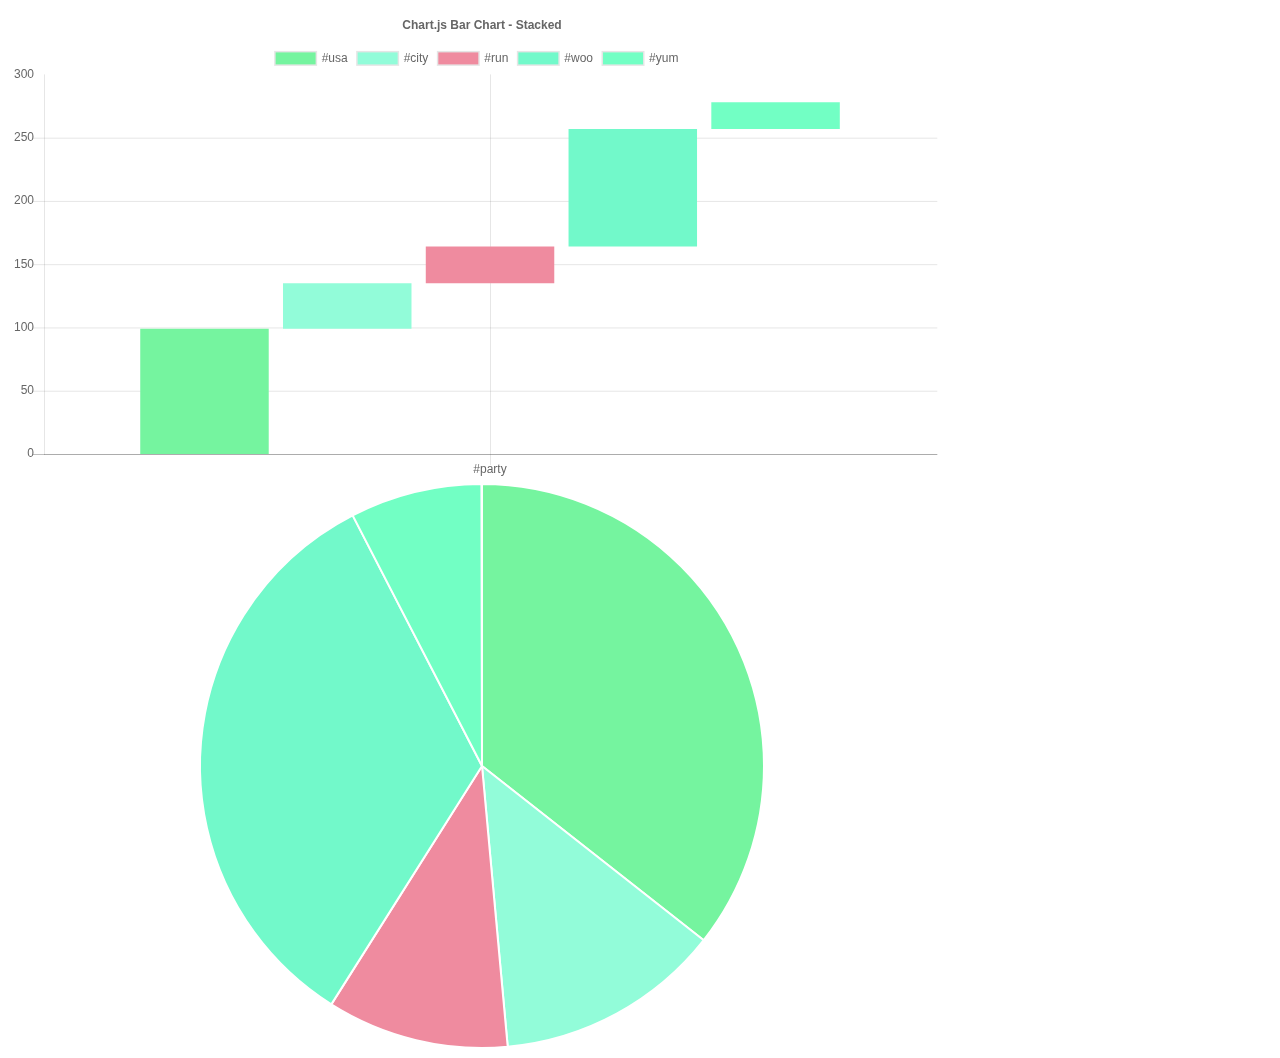
==== webpage/bar_graph.html @ a64e7ad0 "backup" ====
<!doctype html>
<html>

<head>
    <title>Stacked Bar Chart</title>

    <style>
    canvas {
        -moz-user-select: none;
        -webkit-user-select: none;
        -ms-user-select: none;
    }
    </style>
    <link rel="stylesheet" href="css/index.css">
    <script src="js/randomColor.js"></script>

</head>

<body>
    <div style="width: 75%">
        <canvas id="barChart"></canvas>
        <canvas id="myChart" width="500" height="300"></canvas>
    </div>
    <!-- <div id="js-legend" class="chart-legend"> -->

    <script>
        function getDataset() {
            return [{
                label: '#usa',
                backgroundColor: backgrounds[0],
                data: [
                    99,
                ]
            },{
                label: '#city',
                backgroundColor: backgrounds[1],
                data: [
                    36,
                ]
            },{
                label: '#run',
                backgroundColor: backgrounds[2],
                data: [
                    29,
                ]
            },{
                label: '#woo',
                backgroundColor: backgrounds[3],
                data: [
                    93,
                ]
            },{
                label: '#yum',
                backgroundColor: backgrounds[4],
                data: [
                    21,
                ]
            }];
        }

        function getDatasetPie() {
            var tempDataset = getDataset();
            var returnData = {
                "labels": [],
                "datasets": [{
                    "backgroundColor": [],
                    "data": [],
                }]
            };

            tempDataset.forEach(function(tempData){
                returnData["labels"].push(tempData["label"]);
                returnData["datasets"][0]["backgroundColor"].push(tempData["backgroundColor"]);
                returnData["datasets"][0]["data"].push(tempData["data"]);
            });
            return returnData;
        }

        var backgrounds = randomColor({count: 5, luminosity: 'light'});
        var barChartData = {
            labels: ['#party'],
            datasets: getDataset(),
        };

        var allSiteCharts = []

        window.onload = function() {

            // Override the click handler
            var ctx                       = document.getElementById('barChart').getContext('2d');
            var defaultLegendClickHandler = Chart.defaults.global.legend.onClick;


            window.myBar = new Chart(ctx, {
                type: 'bar',
                data: barChartData,
                options: {
                    title: {
                        display: true,
                        text: 'Chart.js Bar Chart - Stacked'
                    },
                    tooltips: {
                        mode: 'index',
                        intersect: true
                    },
                    responsive: true,
                    scales: {
                        yAxes: [{
                            stacked: true
                        }]
                    },
                    legend: {
                        display: true,
                        onClick: newLegendClickHandler,
                   },
                }
            });

            var ctx = document.getElementById("myChart").getContext('2d');
            var pieCharData = getDatasetPie();
            window.myChart = new Chart(ctx, {
              type: 'pie',
              options:{
                legend:{
                  display:false
                }
              },
              data: {
                labels: pieCharData["labels"],
                datasets: pieCharData["datasets"],
              }
            });

            console.log(window.myChart)
            console.log(window.myBar)
            // Allow For chart to be modified
            allSiteCharts.push(window.myBar);
            allSiteCharts.push(window.myChart);
            // document.getElementById('js-legend').innerHTML = window.myBar.generateLegend();
        };

        function getCharts() {
            return allSiteCharts
        }

        function newLegendClickHandler (e, legendItem) {
            var index = legendItem.datasetIndex;
            var hideData = !legendItem.hidden;

            // Loop through all charts and upate them when legend is clicked
            getCharts().forEach(function(siteChart) {
                if (siteChart != null){
                    if (siteChart.config.type === "bar"){
                        siteChart.data.datasets[index].hidden = hideData;
                    }
                    if (siteChart.config.type === "pie"){
                        siteChart.getDatasetMeta(0).data[index].hidden = hideData;
                    }
                    siteChart.update();
                }
            });
        }

    </script>
</body>
<script src="js/chart.bundle.min.js"></script>
<script src="js/Chart.min.js"></script>
<script src="js/index.js"></script>

</html>
---- webpage/css/index.css ----
#canvas-holder {
  width: 100%;
  margin-top: 50px;
  text-align: center;
}

#chartjs-tooltip {
  opacity: 1;
  position: absolute;
  background: rgba(0, 0, 0, .7);
  color: white;
  border-radius: 3px;
  -webkit-transition: all .1s ease;
  transition: all .1s ease;
  pointer-events: none;
  -webkit-transform: translate(-50%, 0);
  transform: translate(-50%, 0);
}

.chartjs-tooltip-key {
  display: inline-block;
  width: 10px;
  height: 10px;
  margin-right: 10px;
}
.chart-legend li span{
    display: inline-block;
    width: 12px;
    height: 12px;
    margin-right: 5px;
}

.chart-legend{
  overflow:auto;
  height:250px;
}

.float-left{
  float:left;
}
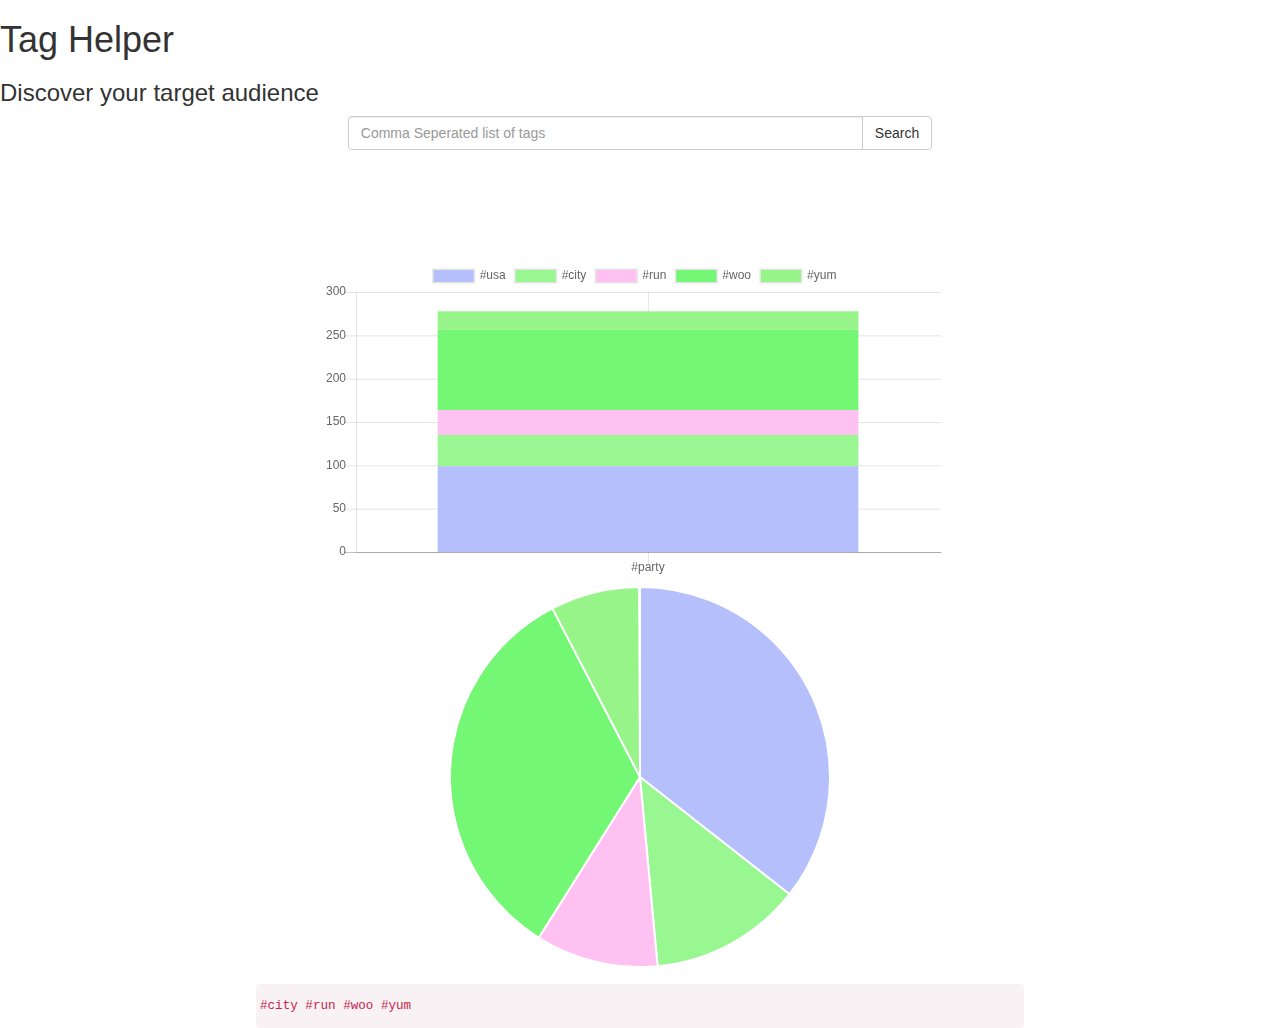
==== commit 3e155d04: "format site" ====
--- a/webpage/bar_graph.html
+++ b/webpage/bar_graph.html
@@ -14,16 +14,64 @@
     </style>
     <link rel="stylesheet" href="css/index.css">
     <script src="js/randomColor.js"></script>
+  <link href="http://maxcdn.bootstrapcdn.com/bootstrap/3.3.7/css/bootstrap.min.css" rel="stylesheet"/>
+  <link href="css/search.css" rel="stylesheet"/>
+  <script src="http://ajax.googleapis.com/ajax/libs/jquery/2.1.1/jquery.min.js"></script>
+  <script src="http://maxcdn.bootstrapcdn.com/bootstrap/3.3.7/js/bootstrap.min.js"></script>
+  <link rel="stylesheet" type="text/css" href="css/header.css">
 
 </head>
 
 <body>
-    <div style="width: 75%">
+    <header >
+        <div id="header_overlay">
+            <div id="leftSide">
+                <h1 id="name_big">
+                    Tag Helper
+                </h1>
+                <!-- <img id="name_small" src="images/logo.ico" alt="name small"> -->
+                <h3>Discover your target audience</h3>
+            </div>
+            <div id="rightSide">
+                <!-- <ul id="links">
+                    <li>
+                        <a id="projects_button" >Projects</a>
+                    </li>
+                    <li>
+                        <a id="skills_button">My Skills</a>
+                    </li>
+                    <li>
+                        <a  id="resume_button" >Resume</a>
+                    </li>
+                    <li>
+                        <a id="header_top_button">Top</a>
+                    </li>
+                </ul> -->
+            </div>
+            <div class="row search">
+                <div class="col-lg-6 center">
+                    <div class="input-group">
+                        <input type="text" class="form-control" placeholder="Comma Seperated list of tags">
+                        <span class="input-group-btn">
+                            <button class="btn btn-default" type="button">Search</button>
+                        </span>
+                    </div><!-- /input-group -->
+                </div><!-- /.col-lg-6 -->
+            </div>
+        </div>
+
+    </header>
+
+    <div style="height: 110px"></div>
+    <div style="text-align: center;">
+    <div style="width: 50%; text-align:center; display: inline-block;">
         <canvas id="barChart"></canvas>
+    </div>
+    <div style="width: 50%; display: inline-block;">
         <canvas id="myChart" width="500" height="300"></canvas>
     </div>
-    <!-- <div id="js-legend" class="chart-legend"> -->
-
+    <code style="width: 60%" id="tags">#city #run #woo #yum</code>
+</div>
     <script>
         function getDataset() {
             return [{
@@ -77,13 +125,39 @@
             return returnData;
         }
 
+        function getDatasetTags() {
+            var tempDataset = getDataset();
+            var returnData = {};
+
+            tempDataset.forEach(function(tempData){
+                returnData[tempData["label"]] = true;
+            });
+            return returnData;
+        }
+        var allTags = {};
+
+        function updateTagBlock() {
+            var tagText = "";
+            for (var key in dictionary) {
+
+            }
+
+            allTags.forEach(function(tag) {
+                if (!tag.includes("#")){
+                    tag = "#" + tag;
+                }
+                tagText = tagText.concat(" " + tag);
+            });
+            document.getElementById('tags').innerHTML = 'hi';
+        }
+
         var backgrounds = randomColor({count: 5, luminosity: 'light'});
         var barChartData = {
             labels: ['#party'],
             datasets: getDataset(),
         };
 
-        var allSiteCharts = []
+        var allSiteCharts = [];
 
         window.onload = function() {
 
@@ -97,7 +171,7 @@
                 data: barChartData,
                 options: {
                     title: {
-                        display: true,
+                        display: false,
                         text: 'Chart.js Bar Chart - Stacked'
                     },
                     tooltips: {
@@ -108,6 +182,9 @@
                     scales: {
                         yAxes: [{
                             stacked: true
+                        }],
+                        xAxes: [{
+                            stacked: true
                         }]
                     },
                     legend: {
@@ -134,10 +211,13 @@
 
             console.log(window.myChart)
             console.log(window.myBar)
+
             // Allow For chart to be modified
             allSiteCharts.push(window.myBar);
             allSiteCharts.push(window.myChart);
-            // document.getElementById('js-legend').innerHTML = window.myBar.generateLegend();
+
+            allTags = getDatasetTags();
+            updateTagBlock();
         };
 
         function getCharts() {
@@ -160,6 +240,7 @@
                     siteChart.update();
                 }
             });
+            console.log(legendItem)
         }
 
     </script>
--- a/webpage/css/search.css
+++ b/webpage/css/search.css
@@ -0,0 +1,22 @@
+.center-block() {
+  display: block;
+  margin-left: auto;
+  margin-right: auto;
+}
+.search {
+  .center-block();
+  margin-left: 2%;
+  margin-right: 2%;
+}
+.center {
+    float: none;
+    margin: 0 auto;
+}
+
+#tags {
+    margin-top: 10px;
+    width: 60%;
+    display: inline-block;
+    line-height: 40px;
+    text-align: left;
+}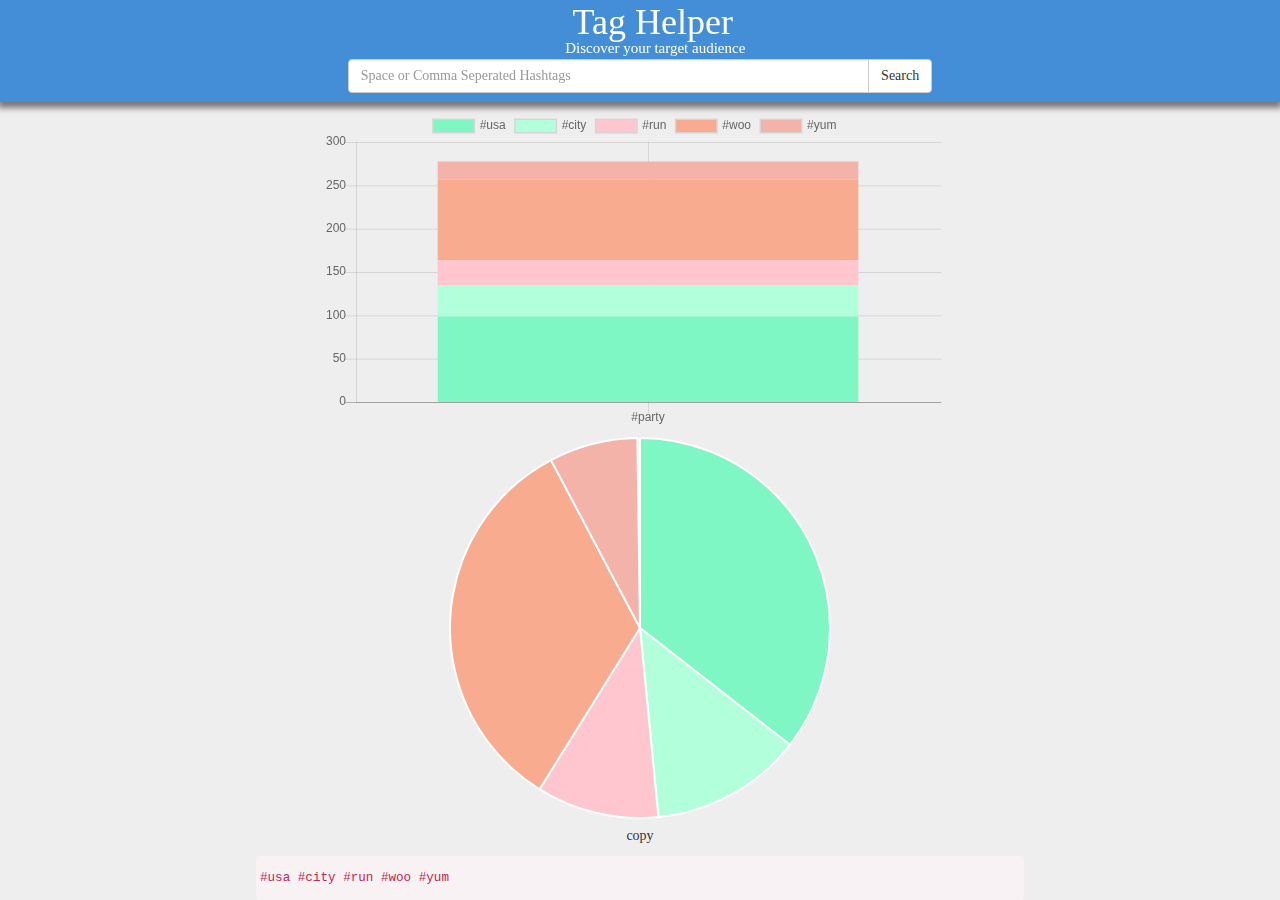
==== commit 3691cdc8: "add cookie modification functions" ====
--- a/webpage/bar_graph.html
+++ b/webpage/bar_graph.html
@@ -14,11 +14,13 @@
     </style>
     <link rel="stylesheet" href="css/index.css">
     <script src="js/randomColor.js"></script>
-  <link href="http://maxcdn.bootstrapcdn.com/bootstrap/3.3.7/css/bootstrap.min.css" rel="stylesheet"/>
-  <link href="css/search.css" rel="stylesheet"/>
-  <script src="http://ajax.googleapis.com/ajax/libs/jquery/2.1.1/jquery.min.js"></script>
-  <script src="http://maxcdn.bootstrapcdn.com/bootstrap/3.3.7/js/bootstrap.min.js"></script>
-  <link rel="stylesheet" type="text/css" href="css/header.css">
+    <script src="js/cookies.js"></script>
+    <link href="http://maxcdn.bootstrapcdn.com/bootstrap/3.3.7/css/bootstrap.min.css" rel="stylesheet"/>
+    <link href="css/search.css" rel="stylesheet"/>
+    <script src="http://ajax.googleapis.com/ajax/libs/jquery/2.1.1/jquery.min.js"></script>
+    <script src="http://maxcdn.bootstrapcdn.com/bootstrap/3.3.7/js/bootstrap.min.js"></script>
+    <link rel="stylesheet" type="text/css" href="css/header.css">
+    <link rel="stylesheet" type="text/css" href="css/loader.css">
 
 </head>
 
@@ -51,7 +53,7 @@
             <div class="row search">
                 <div class="col-lg-6 center">
                     <div class="input-group">
-                        <input type="text" class="form-control" placeholder="Comma Seperated list of tags">
+                        <input type="text" class="form-control" placeholder="Space or Comma Seperated Hashtags">
                         <span class="input-group-btn">
                             <button class="btn btn-default" type="button">Search</button>
                         </span>
@@ -59,10 +61,16 @@
                 </div><!-- /.col-lg-6 -->
             </div>
         </div>
+        <div class="load-bar">
+            <div class="bar"></div>
+            <div class="bar"></div>
+            <div class="bar"></div>
+        </div>
 
     </header>
 
     <div style="height: 110px"></div>
+
     <div style="text-align: center;">
     <div style="width: 50%; text-align:center; display: inline-block;">
         <canvas id="barChart"></canvas>
@@ -70,9 +78,20 @@
     <div style="width: 50%; display: inline-block;">
         <canvas id="myChart" width="500" height="300"></canvas>
     </div>
-    <code style="width: 60%" id="tags">#city #run #woo #yum</code>
+    <div id="codeBlockContainer" style="text-align: center;">
+        <div id="codeBlock">
+            <div id="copyCodeBlock">copy</div>
+            <code  id="tags"></code>
+        </div>
+    </div>
+    <input type="text" value="Hello World" id="holdtext" style="display: none;"></input>
+
 </div>
     <script>
+
+        var TAG_COOKIE_STR = "tags_disabled";
+        var TAG_SEARCHED_STR = "tags_searched";
+
         function getDataset() {
             return [{
                 label: '#usa',
@@ -126,29 +145,43 @@
         }
 
         function getDatasetTags() {
-            var tempDataset = getDataset();
-            var returnData = {};
+            var tempDataset          = getDataset();
+            var returnData           = {};
+            var previouslyHiddenTags = getCookieArray(TAG_COOKIE_STR);
 
             tempDataset.forEach(function(tempData){
-                returnData[tempData["label"]] = true;
+                // TODO(tom):find a way to save this in a cookie
+                // Mark the tag as hidden if its in the hidden tag cookie
+                returnData[tempData["label"]] = false //previouslyHiddenTags.includes(tempData["label"]);
             });
             return returnData;
         }
         var allTags = {};
 
+        function getTagSting() {
+            var tagText = "";
+            var tempTag = "";
+
+            for (var key in allTags) {
+                tempTag = key;
+                if(allTags[key]){
+                    continue;
+                }
+
+                if (!tempTag.includes("#")){
+                    tempTag = "#" + allTags[key];
+                }
+                tagText = tagText.concat(" " + tempTag);
+            }
+            return tagText;
+        }
+
         function updateTagBlock() {
-            var tagText = "";
-            for (var key in dictionary) {
-
-            }
-
-            allTags.forEach(function(tag) {
-                if (!tag.includes("#")){
-                    tag = "#" + tag;
-                }
-                tagText = tagText.concat(" " + tag);
-            });
-            document.getElementById('tags').innerHTML = 'hi';
+            tagText = getTagSting();
+            document.getElementById('tags').innerHTML = tagText;
+
+            // When tag block changes reset copy button
+            resetCopyButton();
         }
 
         var backgrounds = randomColor({count: 5, luminosity: 'light'});
@@ -224,6 +257,11 @@
             return allSiteCharts
         }
 
+        function resetCopyButton() {
+            var copyButton = document.getElementById("copyCodeBlock");
+            copyButton.innerHTML = "copy";
+        }
+
         function newLegendClickHandler (e, legendItem) {
             var index = legendItem.datasetIndex;
             var hideData = !legendItem.hidden;
@@ -240,8 +278,25 @@
                     siteChart.update();
                 }
             });
+            allTags[legendItem.text] = hideData
+            updateTagBlock();
             console.log(legendItem)
         }
+
+        $("#copyCodeBlock").click(function() {
+            var holdtext = document.getElementById("tags");
+            var copyButton = document.getElementById("copyCodeBlock");
+
+            const selection = window.getSelection();
+            const range = document.createRange();
+            range.selectNodeContents(holdtext);
+            selection.removeAllRanges();
+            selection.addRange(range);
+
+
+            document.execCommand("copy");
+            copyButton.innerHTML = "copied to clipboard";
+        });
 
     </script>
 </body>
--- a/webpage/css/header.css
+++ b/webpage/css/header.css
@@ -0,0 +1,188 @@
+
+
+            #leftSide, h1,  h3, #links, header, body, p, ul {
+                margin: 0 0 0 0;
+                padding: 0 0 0 0;
+            }
+
+            body {
+                background-color: #EEEEEE;
+                font-family: 'Lato',serif;
+
+
+            }
+            header {
+                padding: 0;
+                z-index: 2;
+                position: fixed;
+                /*background-image: url(../images/background.jpg);*/
+                background-position: 50% 0px;
+                display: inline-block;
+                width: 100%;
+                box-shadow:  0px 4px 6px 2px rgba(0, 0, 0, .5);
+            }
+
+            #header_overlay {
+                margin: 0;
+                z-index: 3;
+                padding-top: .2em;
+                display: inline-block;
+                padding-bottom: .2em;
+                width: 100%;
+                background-color: rgba(25, 118, 210, .8);
+                text-align: center;
+            }
+            #leftSide {
+                display: inline-block;
+                padding-left: 2%;
+                color: #FFF;
+            }
+            h3 {
+                margin-top: -2px;
+                padding-left: 5px;
+                font-weight: 100;
+                font-size: 15px;
+
+            }
+            h1 {
+                font-weight: 100;
+            }
+
+            #name_small {
+                height: 52px;
+
+
+            }
+
+            #contact_button:focus {
+                background-color: #EEEEEE;
+            }
+
+
+            #rightSide {
+                float: right;
+                padding-right: 2%;
+                line-height: 3.5em;
+            }
+
+            #links li {
+
+                display: inline-block;
+                padding: 0 20px 0 20px;
+                float: right;
+            }
+
+            #links a {
+                color: #FFF;
+                text-decoration: none;
+            }
+            #links li a:hover {
+                color: #CCCCCC;
+                cursor: pointer;
+            }
+
+            #header_top_button {
+                display: block;
+            }
+
+
+            footer {
+                text-align: center;
+                padding: 1em 0 1.5em 0;
+                background-color: #0D47A1;
+                display: inline-block;
+                width: 100%;
+                bottom: 0;
+            }
+
+            #linkFooter li {
+                text-align: left;
+                vertical-align: top;
+                display: inline-block;
+                padding: 0 20px 0 20px;
+            }
+
+            #linkFooter li div{
+                display: table;
+            }
+
+            #linkFooter .test {
+                color: #FFF;
+                text-decoration: none;
+            }
+
+
+            #linkFooter a {
+                color: #000;
+                text-decoration: none;
+            }
+
+            #linkFooter a:hover {
+                color: #CCCCCC;
+                opacity: 0.4;
+                cursor: pointer;
+            }
+
+            .footer_title {
+                color: #FFF;
+            }
+            #linkFooter li img {
+                height: 40px;
+                padding-top: 3px;
+            }
+
+            /*
+            Set up header for mobile
+            */
+            @media (max-device-width: 1080px) {
+
+                #linkFooter li {
+                    display: block;
+                    text-align:  center;
+                }
+                #linkFooter li div {
+                    padding-bottom: 1%;
+                    margin: auto;
+                }
+                #links a {
+                    font-size: 2em;
+                }
+
+            }
+            @media (max-device-width: 580px) {
+                #header_top_button {
+                    display: none;
+                }
+            }
+
+
+
+
+            /*
+            Set up header for small view
+            */
+            @media (max-width: 630px) {
+                #name_big, #leftSide h3 {
+                    display: none;
+                }
+            }
+
+
+            @media (min-width: 630px) {
+                #name_small {
+                    display: none;
+                }
+            }
+
+
+
+
+
+
+
+
+
+
+
+
+
--- a/webpage/css/loader.css
+++ b/webpage/css/loader.css
@@ -0,0 +1,68 @@
+/*
+
+Copyright (c) 2018 brunjo - https://codepen.io/brunjo/pen/xbwVXJ
+
+Permission is hereby granted, free of charge, to any person
+obtaining a copy of this software and associated documentation
+files (the "Software"), to deal in the Software without restriction,
+ including without limitation the rights to use, copy, modify,
+merge, publish, distribute, sublicense, and/or sell copies of
+the Software, and to permit persons to whom the Software is
+furnished to do so, subject to the following conditions:
+
+The above copyright notice and this permission notice shall
+be included in all copies or substantial portions of the Software.
+
+THE SOFTWARE IS PROVIDED "AS IS", WITHOUT WARRANTY OF ANY KIND,
+EXPRESS OR IMPLIED, INCLUDING BUT NOT LIMITED TO THE WARRANTIES
+OF MERCHANTABILITY, FITNESS FOR A PARTICULAR PURPOSE AND
+NONINFRINGEMENT. IN NO EVENT SHALL THE AUTHORS OR COPYRIGHT
+HOLDERS BE LIABLE FOR ANY CLAIM, DAMAGES OR OTHER LIABILITY,
+WHETHER IN AN ACTION OF CONTRACT, TORT OR OTHERWISE, ARISING FROM,
+OUT OF OR IN CONNECTION WITH THE SOFTWARE OR THE USE OR OTHER
+DEALINGS IN THE SOFTWARE.
+
+*/
+
+/* HTML
+<div class="load-bar">
+  <div class="bar"></div>
+  <div class="bar"></div>
+  <div class="bar"></div>
+</div>
+*/
+
+.load-bar {
+  position: relative;
+  width: 100%;
+  height: 6px;
+  background-color: rgba(25, 118, 210, .8);
+}
+.bar {
+  visibility: hidden;
+
+  content: "";
+  display: inline;
+  position: absolute;
+  width: 0;
+  height: 100%;
+  left: 50%;
+  text-align: center;
+}
+.bar:nth-child(1) {
+  background-color: #da4733;
+  animation: loading 3s linear infinite;
+}
+.bar:nth-child(2) {
+  background-color: #4CAF50;
+  animation: loading 3s linear 1s infinite;
+}
+.bar:nth-child(3) {
+  background-color: #fdba2c;
+  animation: loading 3s linear 2s infinite;
+}
+@keyframes loading {
+    from {left: 50%; width: 0;z-index:100;}
+    33.3333% {left: 0; width: 100%;z-index: 10;}
+    to {left: 0; width: 100%;}
+}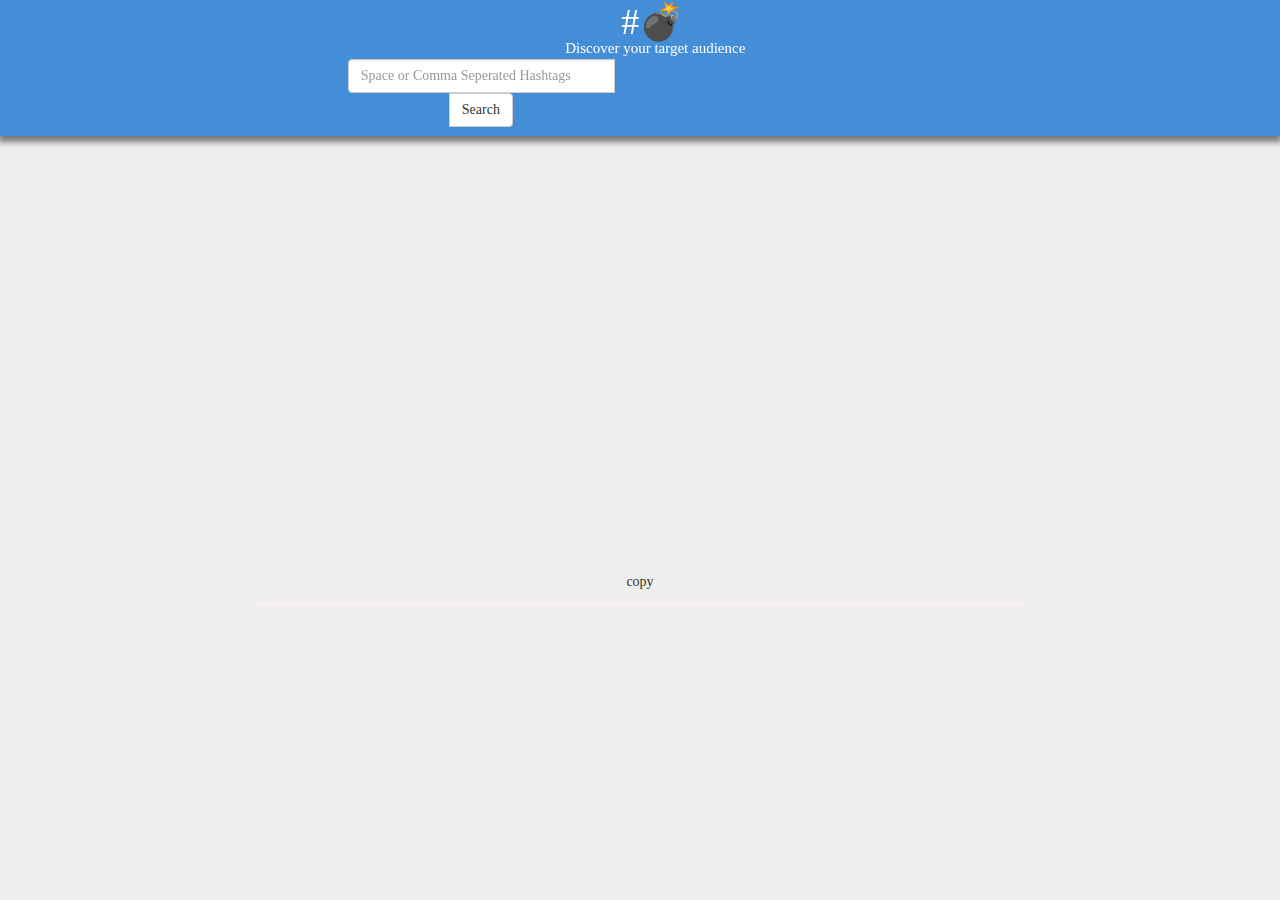
==== commit 72de39dd: "fix name and get search working" ====
--- a/webpage/bar_graph.html
+++ b/webpage/bar_graph.html
@@ -12,9 +12,11 @@
         -ms-user-select: none;
     }
     </style>
+    <meta charset="utf-8">
     <link rel="stylesheet" href="css/index.css">
     <script src="js/randomColor.js"></script>
     <script src="js/cookies.js"></script>
+    <script src="js/search.js"></script>
     <link href="http://maxcdn.bootstrapcdn.com/bootstrap/3.3.7/css/bootstrap.min.css" rel="stylesheet"/>
     <link href="css/search.css" rel="stylesheet"/>
     <script src="http://ajax.googleapis.com/ajax/libs/jquery/2.1.1/jquery.min.js"></script>
@@ -29,7 +31,7 @@
         <div id="header_overlay">
             <div id="leftSide">
                 <h1 id="name_big">
-                    Tag Helper
+                    #&#x1F4A3
                 </h1>
                 <!-- <img id="name_small" src="images/logo.ico" alt="name small"> -->
                 <h3>Discover your target audience</h3>
@@ -53,10 +55,12 @@
             <div class="row search">
                 <div class="col-lg-6 center">
                     <div class="input-group">
-                        <input type="text" class="form-control" placeholder="Space or Comma Seperated Hashtags">
+                        <form id="contactForm" action="#">
+                        <input id="search_values" type="text" class="form-control" placeholder="Space or Comma Seperated Hashtags">
                         <span class="input-group-btn">
-                            <button class="btn btn-default" type="button">Search</button>
+                            <button id="search_submit" type="submit" class="btn btn-default" type="button">Search</button>
                         </span>
+                        </form>
                     </div><!-- /input-group -->
                 </div><!-- /.col-lg-6 -->
             </div>
@@ -92,70 +96,72 @@
         var TAG_COOKIE_STR = "tags_disabled";
         var TAG_SEARCHED_STR = "tags_searched";
 
-        function getDataset() {
-            return [{
-                label: '#usa',
-                backgroundColor: backgrounds[0],
-                data: [
-                    99,
-                ]
-            },{
-                label: '#city',
-                backgroundColor: backgrounds[1],
-                data: [
-                    36,
-                ]
-            },{
-                label: '#run',
-                backgroundColor: backgrounds[2],
-                data: [
-                    29,
-                ]
-            },{
-                label: '#woo',
-                backgroundColor: backgrounds[3],
-                data: [
-                    93,
-                ]
-            },{
-                label: '#yum',
-                backgroundColor: backgrounds[4],
-                data: [
-                    21,
-                ]
-            }];
-        }
-
-        function getDatasetPie() {
-            var tempDataset = getDataset();
-            var returnData = {
-                "labels": [],
-                "datasets": [{
-                    "backgroundColor": [],
-                    "data": [],
-                }]
-            };
-
-            tempDataset.forEach(function(tempData){
-                returnData["labels"].push(tempData["label"]);
-                returnData["datasets"][0]["backgroundColor"].push(tempData["backgroundColor"]);
-                returnData["datasets"][0]["data"].push(tempData["data"]);
-            });
-            return returnData;
-        }
-
-        function getDatasetTags() {
-            var tempDataset          = getDataset();
-            var returnData           = {};
-            var previouslyHiddenTags = getCookieArray(TAG_COOKIE_STR);
-
-            tempDataset.forEach(function(tempData){
-                // TODO(tom):find a way to save this in a cookie
-                // Mark the tag as hidden if its in the hidden tag cookie
-                returnData[tempData["label"]] = false //previouslyHiddenTags.includes(tempData["label"]);
-            });
-            return returnData;
-        }
+        var dataSet = [];
+        function getDataset(tag, onLoadCallback) {
+
+            if (dataSet.length == 0){
+                console.log("Making request");
+                httpGetAsync("http://192.168.1.15:5000/v1/tag/" + tag , function(response){
+                    var tagResponse = JSON.parse(response);
+                    var backgrounds = randomColor({count: Object.keys(tagResponse).length, luminosity: 'light'});
+                    var index = 0;
+                    for (var key in tagResponse) {
+
+                        // check if the property/key is defined in the object itself, not in parent
+                        if (tagResponse.hasOwnProperty(key)) {
+                            dataSet.push({
+                                label: key,
+                                backgroundColor: backgrounds[index],
+                                data: [
+                                    parseInt(tagResponse[key], 10),
+                                ]
+                            });
+                            console.log(key, tagResponse[key]);
+                            index++;
+                        }
+                    }
+                    console.log(dataSet)
+                    onLoadCallback(dataSet);
+                });
+            } else {
+                console.log(dataSet)
+                onLoadCallback(dataSet);
+            }
+        }
+
+        function getDatasetPie(tags, pieChartCallback) {
+            getDataset(tags, function(tempDataset){
+                var returnData = {
+                    "labels": [],
+                    "datasets": [{
+                        "backgroundColor": [],
+                        "data": [],
+                    }]
+                };
+
+                tempDataset.forEach(function(tempData){
+                    returnData["labels"].push(tempData["label"]);
+                    returnData["datasets"][0]["backgroundColor"].push(tempData["backgroundColor"]);
+                    returnData["datasets"][0]["data"].push(tempData["data"]);
+                });
+                pieChartCallback(returnData);
+            });
+        }
+
+        function getDatasetTags(tags, onLoadCallback) {
+            getDataset(tags, function(tempDataset){
+                var returnData           = {};
+                var previouslyHiddenTags = getCookieArray(TAG_COOKIE_STR);
+
+                tempDataset.forEach(function(tempData){
+                    // TODO(tom):find a way to save this in a cookie
+                    // Mark the tag as hidden if its in the hidden tag cookie
+                    returnData[tempData["label"]] = false //previouslyHiddenTags.includes(tempData["label"]);
+                });
+                onLoadCallback(returnData);
+            });
+        }
+
         var allTags = {};
 
         function getTagSting() {
@@ -184,74 +190,80 @@
             resetCopyButton();
         }
 
-        var backgrounds = randomColor({count: 5, luminosity: 'light'});
-        var barChartData = {
-            labels: ['#party'],
-            datasets: getDataset(),
-        };
+        function loadCharts(tags){
+            var BarCharCtx = document.getElementById('barChart').getContext('2d');
+            var PiChartCtx = document.getElementById("myChart").getContext('2d');
+            // Override the click handler
+            var defaultLegendClickHandler = Chart.defaults.global.legend.onClick;
+
+            getDataset(tags, function(dataset){
+                var barChartData = {
+                    labels: ['#party'],
+                    datasets: dataset,
+                };
+
+                window.myBar = new Chart(BarCharCtx, {
+                    type: 'bar',
+                    data: barChartData,
+                    options: {
+                        title: {
+                            display: false,
+                            text: 'Chart.js Bar Chart - Stacked'
+                        },
+                        tooltips: {
+                            mode: 'index',
+                            intersect: true
+                        },
+                        responsive: true,
+                        scales: {
+                            yAxes: [{
+                                stacked: true
+                            }],
+                            xAxes: [{
+                                stacked: true
+                            }]
+                        },
+                        legend: {
+                            display: true,
+                            onClick: newLegendClickHandler,
+                       },
+                    }
+                });
+
+                console.log(window.myBar)
+
+                // Allow For chart to be modified
+                allSiteCharts.push(window.myBar);
+            });
+
+
+            getDatasetPie(tags, function(pieCharData) {
+                window.myChart = new Chart(PiChartCtx, {
+                  type: 'pie',
+                  options:{
+                    legend:{
+                      display:false
+                    }
+                  },
+                  data: {
+                    labels: pieCharData["labels"],
+                    datasets: pieCharData["datasets"],
+                  }
+                });
+
+                console.log(window.myChart)
+
+                // Allow For chart to be modified
+                allSiteCharts.push(window.myChart);
+            });
+
+            getDatasetTags(tags, function(tempTags){
+                allTags = tempTags;
+                updateTagBlock();
+            });
+        }
 
         var allSiteCharts = [];
-
-        window.onload = function() {
-
-            // Override the click handler
-            var ctx                       = document.getElementById('barChart').getContext('2d');
-            var defaultLegendClickHandler = Chart.defaults.global.legend.onClick;
-
-
-            window.myBar = new Chart(ctx, {
-                type: 'bar',
-                data: barChartData,
-                options: {
-                    title: {
-                        display: false,
-                        text: 'Chart.js Bar Chart - Stacked'
-                    },
-                    tooltips: {
-                        mode: 'index',
-                        intersect: true
-                    },
-                    responsive: true,
-                    scales: {
-                        yAxes: [{
-                            stacked: true
-                        }],
-                        xAxes: [{
-                            stacked: true
-                        }]
-                    },
-                    legend: {
-                        display: true,
-                        onClick: newLegendClickHandler,
-                   },
-                }
-            });
-
-            var ctx = document.getElementById("myChart").getContext('2d');
-            var pieCharData = getDatasetPie();
-            window.myChart = new Chart(ctx, {
-              type: 'pie',
-              options:{
-                legend:{
-                  display:false
-                }
-              },
-              data: {
-                labels: pieCharData["labels"],
-                datasets: pieCharData["datasets"],
-              }
-            });
-
-            console.log(window.myChart)
-            console.log(window.myBar)
-
-            // Allow For chart to be modified
-            allSiteCharts.push(window.myBar);
-            allSiteCharts.push(window.myChart);
-
-            allTags = getDatasetTags();
-            updateTagBlock();
-        };
 
         function getCharts() {
             return allSiteCharts
@@ -298,6 +310,20 @@
             copyButton.innerHTML = "copied to clipboard";
         });
 
+        $("#search_submit").click(function() {
+            var tags = $('#search_values').val();
+
+            // Reset Dataset when new value is submited
+            dataSet = [];
+             getDataset(tags, function(data){
+                loadCharts(tags);
+            });
+        });
+
+        $('#search_submit').submit(function () {
+         return false;
+        });
+
     </script>
 </body>
 <script src="js/chart.bundle.min.js"></script>
